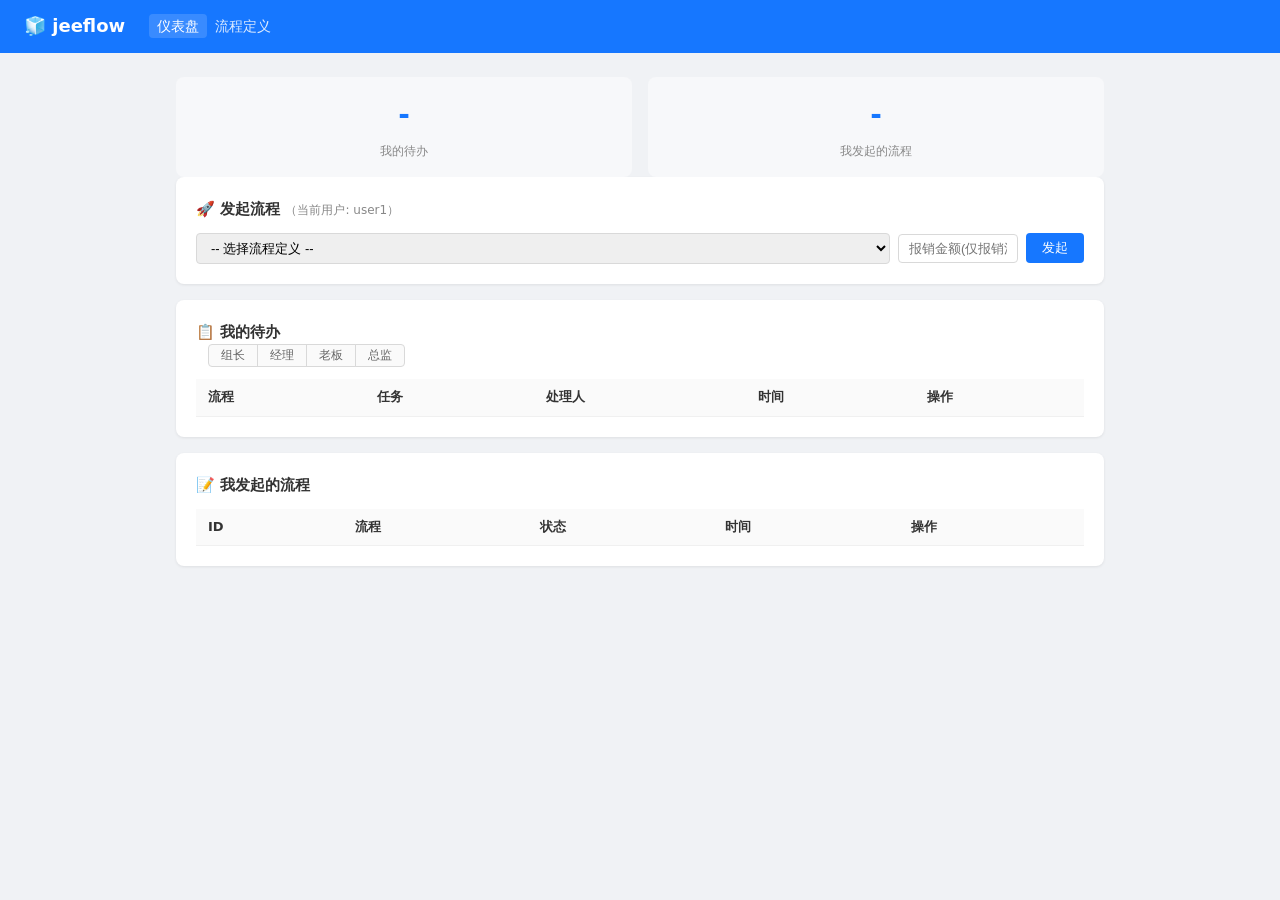
==== jeeflow-demo-boot4/src/main/resources/static/index.html @ 79433b80 "feat: jeeflow 工作流引擎 SDK 一期 - jeeflow-core: DDD 聚合根引擎核心（零框架依赖，仅 slf4j） - jeeflow-repository-jdbc: 纯 J" ====
<!DOCTYPE html>
<html lang="zh">
<head>
<meta charset="UTF-8">
<meta name="viewport" content="width=device-width, initial-scale=1.0">
<title>jeeflow · 演示站</title>
<style>
*{margin:0;padding:0;box-sizing:border-box}
body{font:14px/1.6 system-ui,sans-serif;background:#f0f2f5;color:#333}
header{background:#1677ff;color:#fff;padding:12px 24px;display:flex;align-items:center;gap:24px}
header h1{font-size:18px;font-weight:600}
nav a{color:rgba(255,255,255,.85);text-decoration:none;padding:4px 8px;border-radius:4px}
nav a:hover,nav a.active{background:rgba(255,255,255,.15);color:#fff}
main{max-width:960px;margin:24px auto;padding:0 16px}
.card{background:#fff;border-radius:8px;padding:20px;margin-bottom:16px;box-shadow:0 1px 3px rgba(0,0,0,.08)}
.card h3{margin-bottom:12px;font-size:15px}
.stats{display:flex;gap:16px}
.stat{flex:1;text-align:center;padding:16px;background:#f7f8fa;border-radius:8px}
.stat .num{font-size:28px;font-weight:700;color:#1677ff}
.stat .label{font-size:12px;color:#888;margin-top:4px}
table{width:100%;border-collapse:collapse}
th,td{padding:8px 12px;text-align:left;border-bottom:1px solid #f0f0f0;font-size:13px}
th{background:#fafafa;font-weight:600}
.btn{padding:6px 16px;border:none;border-radius:4px;cursor:pointer;font-size:13px}
.btn-primary{background:#1677ff;color:#fff}
.btn-danger{background:#ff4d4f;color:#fff}
.btn-sm{padding:2px 8px;font-size:12px}
input,select,textarea{padding:6px 10px;border:1px solid #d9d9d9;border-radius:4px;font-size:13px;width:100%}
.form-row{display:flex;gap:12px;margin-bottom:12px;align-items:center}
.form-row label{width:80px;text-align:right;flex-shrink:0}
.form-row input,.form-row select,.form-row textarea{flex:1}
.badge{display:inline-block;padding:0 6px;border-radius:4px;font-size:11px;line-height:20px}
.badge-doing{background:#e6f7ff;color:#1677ff}
.badge-done{background:#f6ffed;color:#52c41a}
.badge-reject{background:#fff2f0;color:#ff4d4f}
.modal-overlay{display:none;position:fixed;inset:0;background:rgba(0,0,0,.4);z-index:100;justify-content:center;align-items:center}
.toast{position:fixed;top:16px;left:50%;transform:translateX(-50%);padding:12px 24px;border-radius:6px;color:#fff;font-size:14px;z-index:200;display:none;max-width:400px;text-align:center}
.toast.error{background:#ff4d4f}
.toast.success{background:#52c41a}
.toast.show{display:block}
.modal-overlay.show{display:flex}
.modal{background:#fff;border-radius:8px;padding:24px;width:420px;max-height:80vh;overflow:auto}
.modal h4{margin-bottom:12px}
.flex-row{display:flex;gap:8px;align-items:center}
.gap8{gap:8px}
.mt8{margin-top:8px}
/* Tab 切换 */
.tab-bar{display:flex;gap:0;margin-left:12px}
.tab-btn{padding:2px 12px;border:1px solid #d9d9d9;background:#fafafa;color:#666;cursor:pointer;font-size:12px;transition:all .2s}
.tab-btn:first-child{border-radius:4px 0 0 4px}
.tab-btn:last-child{border-radius:0 4px 4px 0}
.tab-btn:not(:first-child){margin-left:-1px}
.tab-btn:hover{color:#1677ff;background:#e6f7ff}
.tab-btn.active{background:#1677ff;color:#fff;border-color:#1677ff;position:relative;z-index:1}
</style>
</head>
<body>

<header>
  <h1>🧊 jeeflow</h1>
  <nav><a href="index.html" class="active">仪表盘</a><a href="define-list.html">流程定义</a></nav>
</header>

<main id="app">
  <div class="stats">
    <div class="stat"><div class="num" id="todoCount">-</div><div class="label">我的待办</div></div>
    <div class="stat"><div class="num" id="instCount">-</div><div class="label">我发起的流程</div></div>
  </div>

  <div class="card">
    <h3>🚀 发起流程 <span style="font-size:12px;color:#888;font-weight:400" id="userLabel">（当前用户: user1）</span></h3>
    <div class="flex-row gap8">
      <select id="defineSelect" style="flex:1">
        <option value="">-- 选择流程定义 --</option>
      </select>
      <input id="amountInput" placeholder="报销金额(仅报销流程)" style="width:120px">
      <button class="btn btn-primary" onclick="startFlow()">发起</button>
    </div>
  </div>

  <div class="card">
    <h3>📋 我的待办 <span class="tab-bar" id="userTabs">
      <button class="tab-btn" data-user="leader">组长</button>
      <button class="tab-btn" data-user="manager">经理</button>
      <button class="tab-btn" data-user="boss">老板</button>
      <button class="tab-btn" data-user="director">总监</button>
    </span></h3>
    <table id="todoTable"><thead><tr><th>流程</th><th>任务</th><th>处理人</th><th>时间</th><th>操作</th></tr></thead><tbody></tbody></table>
  </div>

  <div class="card">
    <h3>📝 我发起的流程</h3>
    <table id="instTable"><thead><tr><th>ID</th><th>流程</th><th>状态</th><th>时间</th><th>操作</th></tr></thead><tbody></tbody></table>
  </div>
</main>

<div class="modal-overlay" id="modal"><div class="modal" id="modalContent"></div></div>
<div class="toast" id="toast"></div>

<script>
let currentUser = sessionStorage.getItem('jeeflow_user') || 'user1';
const base = '';

async function api(url, body) {
  const r = await fetch(base + url, {method:'POST',headers:{'Content-Type':'application/json'},body:JSON.stringify(body)});
  return r.json();
}

async function loadStats() {
  const r = await fetch(base + '/api/stats?userId=' + currentUser);
  const d = (await r.json()).data;
  document.getElementById('todoCount').textContent = d.todoCount;
  document.getElementById('instCount').textContent = d.myInstanceCount;
}

async function loadDefines() {
  const r = await api('/wf/processDefine/page', {pageNum:1,pageSize:50});
  const rows = r.data.rows || [];
  let sel = document.getElementById('defineSelect');
  sel.innerHTML = '<option value="">-- 选择流程定义 --</option>';
  rows.forEach(d => { sel.innerHTML += '<option value="'+d.id+'">'+d.displayName+'</option>'; });
}

async function loadTodo() {
  const r = await api('/wf/processTask/todoList', {pageNum:1,pageSize:50,userId:currentUser});
  const rows = r.data.rows || [];
  let tbody = document.querySelector('#todoTable tbody');
  tbody.innerHTML = rows.map(t => `<tr><td>${h(t.processDefineDisplayName)}</td><td>${h(t.displayName)}</td><td><span class="badge badge-doing">待处理</span></td><td>${h(t.createTime)}</td><td><div class="flex-row"><button class="btn btn-primary btn-sm" onclick="approve('${t.id}')">同意</button><button class="btn btn-danger btn-sm" onclick="reject('${t.id}')">拒绝</button></div></td></tr>`).join('');
  if(!rows.length) tbody.innerHTML = '<tr><td colspan="5" style="color:#aaa;text-align:center">暂无待办</td></tr>';
}

async function loadInstances() {
  const r = await api('/wf/processInstance/page', {pageNum:1,pageSize:50,operator:currentUser});
  const rows = r.data.rows || [];
  let tbody = document.querySelector('#instTable tbody');
  tbody.innerHTML = rows.map(i => {
    let badge = i.state==10 ? '<span class="badge badge-doing">进行中</span>' :
                i.state==20 ? '<span class="badge badge-done">已完成</span>' :
                i.state==45 ? '<span class="badge badge-reject">已拒绝</span>' : i.state;
    return `<tr><td>${i.id}</td><td>${h(i.processDefineDisplayName)}</td><td>${badge}</td><td>${h(i.createTime)}</td><td><button class="btn btn-primary btn-sm" onclick="showDetail('${i.id}')">详情</button></td></tr>`;
  }).join('');
  if(!rows.length) tbody.innerHTML = '<tr><td colspan="5" style="color:#aaa;text-align:center">暂无</td></tr>';
}

async function startFlow() {
  let defId = document.getElementById('defineSelect').value;
  if(!defId) return toast('请选择流程定义', 'error');
  let body = {processDefineId:parseInt(defId),operator:currentUser};
  let amt = document.getElementById('amountInput').value;
  if(amt) body.amount = parseFloat(amt);
  try {
    let r = await api('/wf/processInstance/startAndExecute', body);
	    if(r.code===200) { toast('发起成功', 'success'); setTimeout(()=>location.reload(),500); }
    else toast(r.message, 'error');
  } catch(e) { toast('发起失败: ' + e.message, 'error'); }
}

async function approve(taskId) { await doTask(taskId, 1); }
async function reject(taskId) { await doTask(taskId, 2); }
async function doTask(taskId, submitType) {
  let body = {processTaskId:taskId,submitType:submitType,operator:currentUser};
  try {
    let r = await api('/wf/processTask/execute', body);
    if(r.code===200) { toast('处理成功', 'success'); setTimeout(()=>location.reload(),500); }
    else toast(r.message, 'error');
  } catch(e) { toast('处理失败: ' + e.message, 'error'); }
}

function toast(msg, type) {
  const t = document.getElementById('toast');
  t.textContent = msg;
  t.className = 'toast ' + (type||'error') + ' show';
  clearTimeout(t._tid);
  t._tid = setTimeout(() => t.classList.remove('show'), 3000);
}

async function showDetail(id) {
  let r = await api('/wf/processInstance/detail', {id});
  if(r.code!==200) return;
  let d = r.data;
  let stateLabel = d.state==10?'进行中':d.state==20?'已完成':d.state==45?'已拒绝':d.state;
  let html = '<h4>流程详情 #'+d.id+'</h4>';
  html += '<p><b>流程:</b> '+h(d.defineName)+' <b>状态:</b> '+stateLabel+' <b>发起人:</b> '+h(d.operator)+'</p>';
  html += '<h5 style="margin-top:12px">审批记录</h5>';
  html += '<table><thead><tr><th>节点</th><th>处理人</th><th>状态</th><th>时间</th></tr></thead><tbody>';
  (d.approvalRecords||[]).forEach(r => {
    let s = r.taskState==10?'进行中':r.taskState==20?'已完成':r.taskState==99?'已废弃':r.taskState;
    html += '<tr><td>'+h(r.displayName)+'</td><td>'+h(r.operator)+'</td><td>'+s+'</td><td>'+h(r.createTime)+'</td></tr>';
  });
  html += '</tbody></table><button class="btn btn-primary mt8" onclick="closeModal()">关闭</button>';
  document.getElementById('modalContent').innerHTML = html;
  document.getElementById('modal').classList.add('show');
}

function switchUser(u) { currentUser = u; sessionStorage.setItem('jeeflow_user', u); document.getElementById('userLabel').textContent = '（当前用户: ' + (userNames[u]||u) + '）'; updateActiveTab(); loadAll(); }

function closeModal() { document.getElementById('modal').classList.remove('show'); }
function h(v) { return v || ''; }
function loadAll() { loadStats(); loadDefines(); loadTodo(); loadInstances(); }
function updateActiveTab() {
  document.querySelectorAll('#userTabs .tab-btn').forEach(b => {
    b.classList.toggle('active', b.dataset.user === currentUser);
  });
}
// Tab 点击事件
document.querySelectorAll('#userTabs .tab-btn').forEach(b => {
  b.addEventListener('click', () => switchUser(b.dataset.user));
});
var userNames={leader:'组长',manager:'经理',boss:'老板',director:'总监'};
document.getElementById('userLabel').textContent = '（当前用户: ' + (userNames[currentUser]||currentUser) + '）';
updateActiveTab();
loadAll();
</script>
</body>
</html>
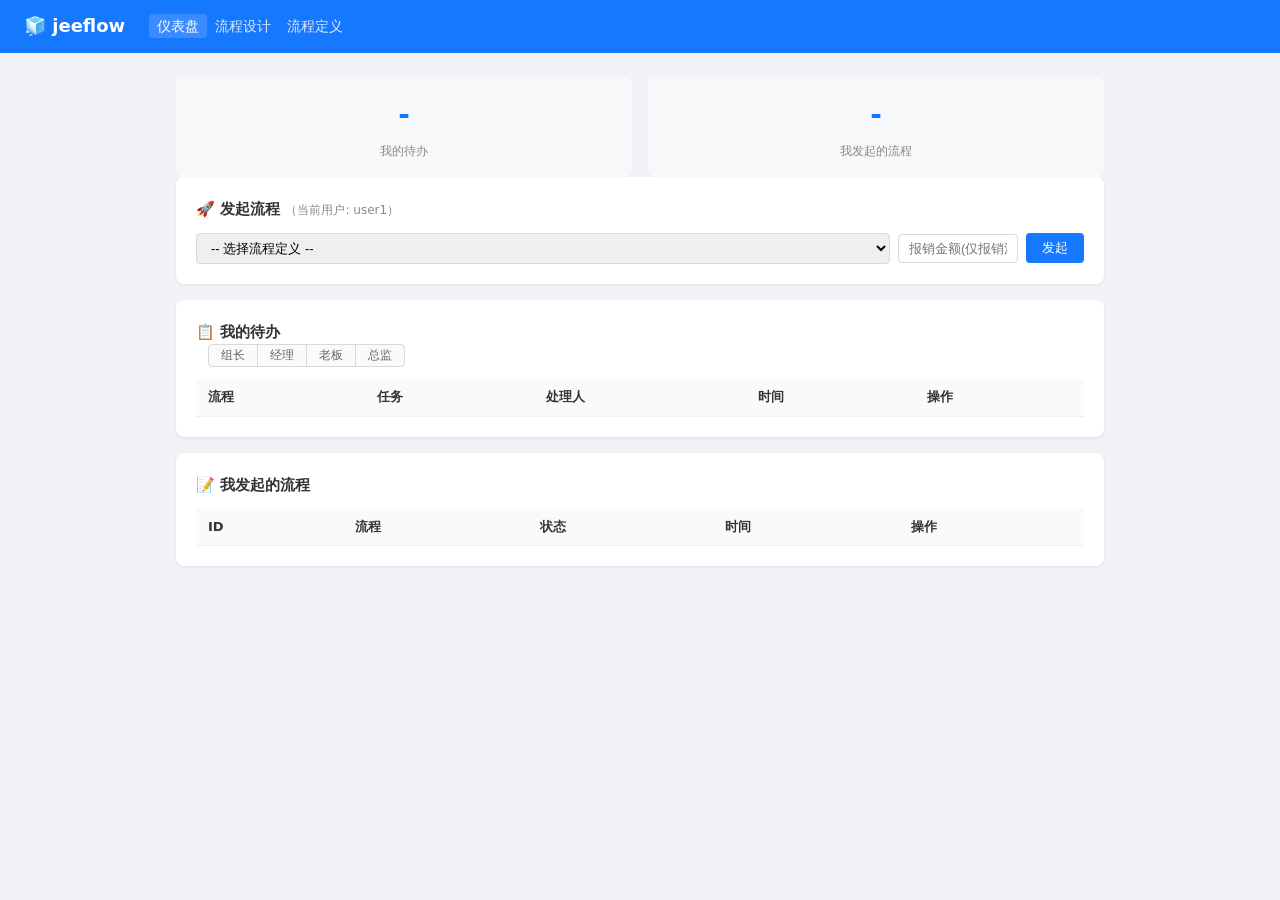
==== commit 9c314377: "feat: 集成 flow-designer-dingtalk（钉钉模式流程设计器） - 复制 lib/ 构建产物到 static/designer/ - 新建 designer.html：Vue3 " ====
--- a/jeeflow-demo-boot4/src/main/resources/static/index.html
+++ b/jeeflow-demo-boot4/src/main/resources/static/index.html
@@ -58,7 +58,7 @@
 
 <header>
   <h1>🧊 jeeflow</h1>
-  <nav><a href="index.html" class="active">仪表盘</a><a href="define-list.html">流程定义</a></nav>
+  <nav><a href="index.html" class="active">仪表盘</a><a href="designer.html">流程设计</a><a href="define-list.html">流程定义</a></nav>
 </header>
 
 <main id="app">
